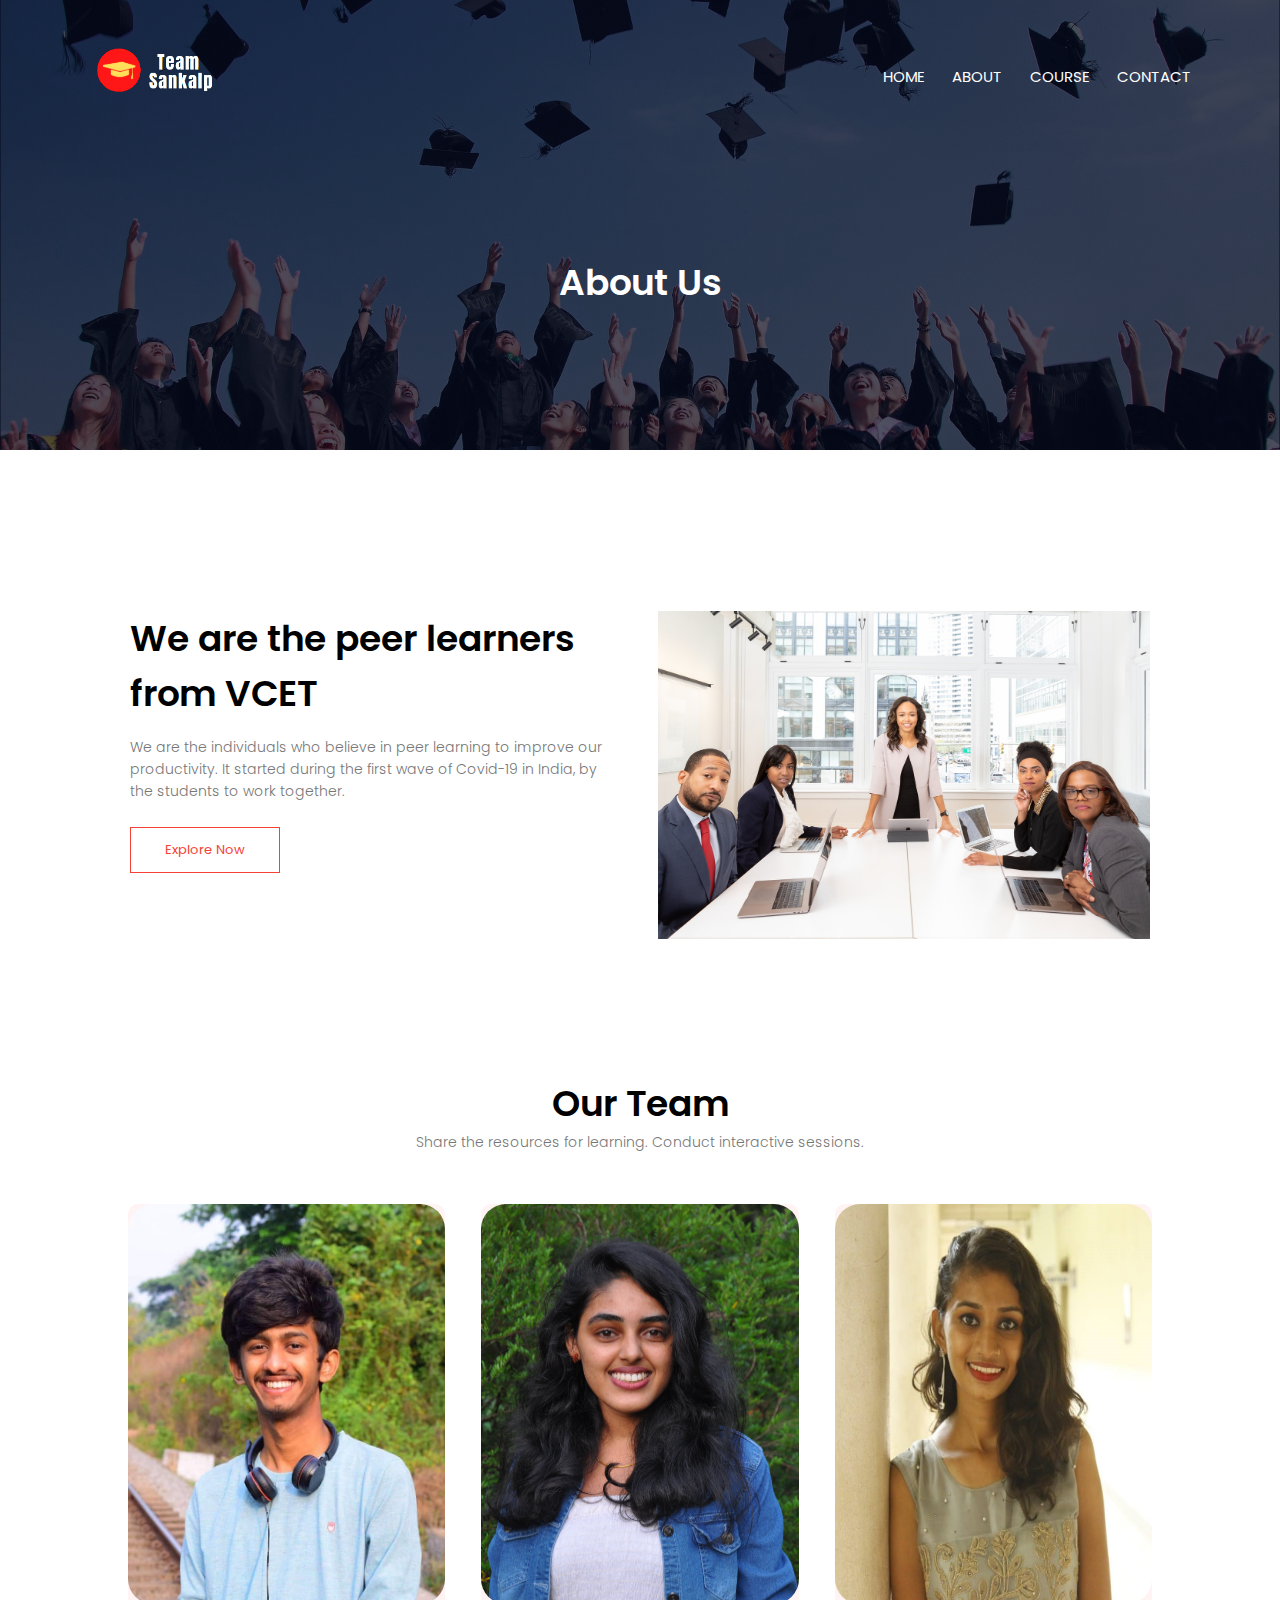
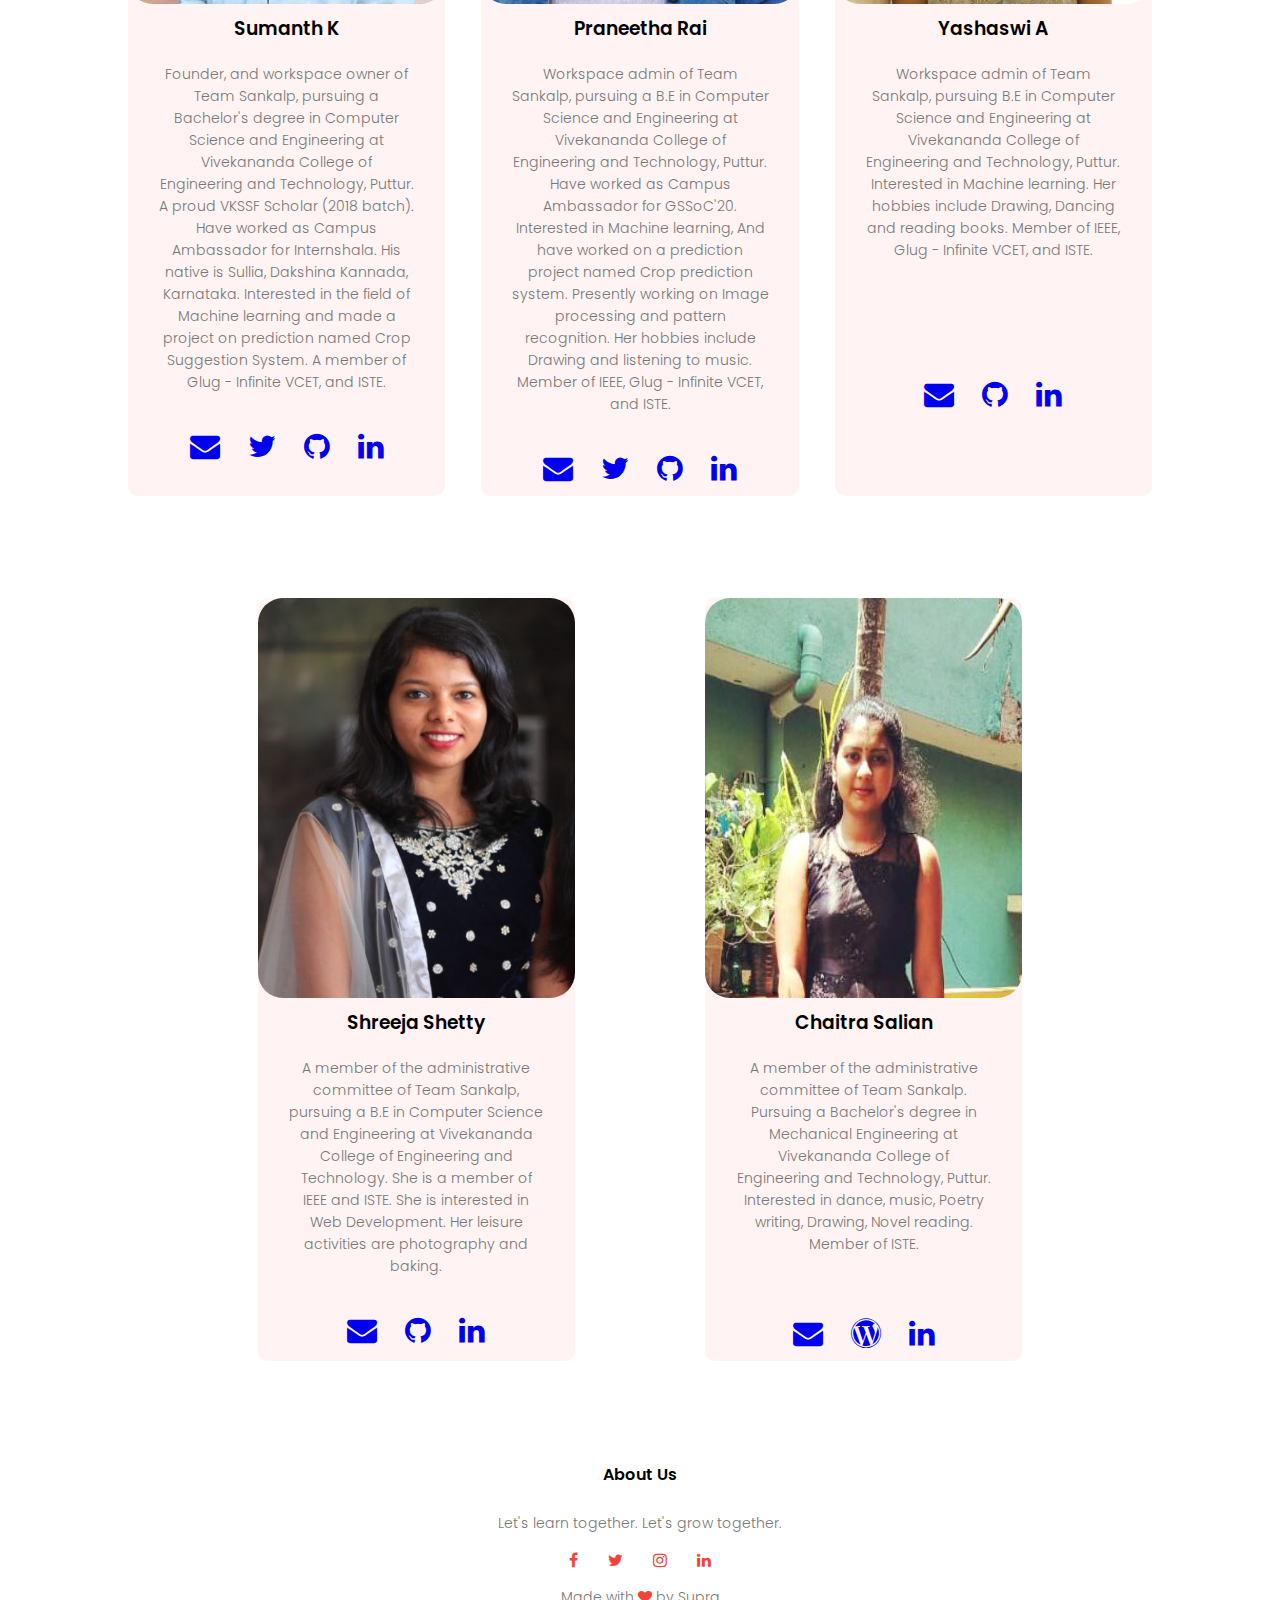
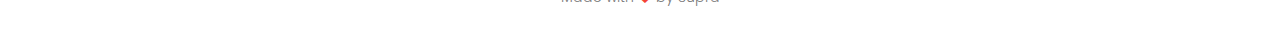
==== about.html @ 12d0a834 "Project" ====
<!DOCTYPE html>
<html lang="en">
<head>
    <meta charset="utf-8">
    <meta name="viewport" content="with=device-width, initial-scale=1.0">
    <title>About | Team Sankalp</title>
    <link rel="shortcut icon" type="image/jpg" href="images/sankalp_logo.jpg" />
    <link rel="stylesheet" href="style.css">
    <link rel="preconnect" href="https://fonts.gstatic.com">
    <link href="https://fonts.googleapis.com/css2?family=Poppins:ital,wght@0,600;1,200;1,300;1,500&display=swap" rel="stylesheet">
    <link rel="stylesheet" href="https://cdnjs.cloudflare.com/ajax/libs/font-awesome/4.7.0/css/font-awesome.min.css">
</head>
<body style="width:100%">
    <section class="sub-header">
        <nav>
            <a href="index.html"><img src="images/Team_Sankalp_logo.png" /></a>
            <div class="nav-links" id="navLinks">
                <i class="fa fa-times" onclick="hideMenu()"></i>
                <ul>
                    <li><a href="index.html">HOME</a></li>
                    <li><a href="about.html">ABOUT</a></li>
                    <li><a href="course.html">COURSE</a></li>
                    <li><a href="contact.html">CONTACT</a></li>
                </ul>

            </div>
            <i class="fa fa-bars" onclick="showMenu()"></i>
        </nav>
        <h1>About Us </h1>

    </section>

    <!-----About us content----->
    <section class="about-us">

        <div class="row">
            <div class="about-col">
                <h1>We are  the peer learners from VCET</h1>
                <p>
                    We are the individuals who believe in peer learning
                    to improve our productivity. It started during the
                    first wave of Covid-19 in India, by the students to work together.
                </p>
                <a href="" class="hero-btn red-btn">Explore Now</a>
            </div>
            <div class="about-col">
                <img src="images/about.jpg">
            </div>
        </div>
    </section>

    <section class="team">
        <h1> Our Team</h1>
        <p>Share the resources for learning. Conduct interactive sessions.</p>
        <div class="row">
            <div class="team-col">
                <img src="images/SumanthK.jpg" alt="Sumanth K image">
                <div class="layer">
                    <h3>SUMANTH K</h3>
                </div>
                <h3>Sumanth K</h3>
                <p>
                    Founder, and workspace owner of Team Sankalp,
                    pursuing a Bachelor's degree in Computer Science and Engineering
                    at Vivekananda College of Engineering and Technology, Puttur.
                    A proud VKSSF Scholar (2018 batch).
                    Have worked as Campus Ambassador for Internshala.
                    His native is Sullia, Dakshina Kannada, Karnataka.
                    Interested in the field of Machine learning and made a project
                    on prediction named Crop Suggestion System.
                    A member of Glug - Infinite VCET, and ISTE.
                </p>
                <div class="handles">
                    <ul>
                        <li><a href="mailto: sumanthsubramanya@gmail.com" target="_blank"><i class="fa fa-envelope fa-2x"></i> </a></li>
                        <li><a href="https://twitter.com/Sumanth2905/" target="_blank"><i class="fa fa-twitter fa-2x"></i></a></li>
                        <li><a href="https://github.com/Sumanth2905/" target="_blank"><i class="fa fa-github fa-2x"></i></a></li>
                        <li><a href="https://www.linkedin.com/in/sumanthkodiyalbail/" target="_blank"><i class="fa fa-linkedin fa-2x"></i></a></li>
                    </ul>
                </div>
            </div>
            <div class="team-col">
                <div>
                    <img src="images/Praneetha.jpg" alt="Praneetha Rai image">
                    <div class="layer">
                        <h3>Praneetha Rai</h3>
                    </div>
                    <h3>Praneetha Rai</h3>
                    <p>
                        Workspace admin of Team Sankalp, pursuing a B.E in Computer Science and Engineering
                        at Vivekananda College of Engineering and Technology, Puttur. Have worked as Campus Ambassador
                        for GSSoC'20. Interested in Machine learning, And have worked on a prediction project named Crop prediction system.
                        Presently working on Image processing and pattern recognition. Her hobbies include Drawing and listening to music.
                        Member of IEEE, Glug - Infinite VCET, and ISTE.
                    </p>
                </div>
                <div class="handles">
                    <ul>
                        <li><a href="mailto: praneetharai736@gmail.com" target="_blank"><i class="fa fa-envelope fa-2x"></i> </a></li>
                        <li><a href="https://twitter.com/pranita736" target="_blank"><i class="fa fa-twitter fa-2x"></i></a></li>
                        <li><a href="https://github.com/pranita736/" target="_blank"><i class="fa fa-github fa-2x"></i></a></li>
                        <li><a href="https://www.linkedin.com/in/praneetha-rai-b2b488184/" target="_blank"><i class="fa fa-linkedin fa-2x"></i></a></li>
                    </ul>
                </div>
            </div>
            <div class="team-col">
                <img src="images/Yashaswi.jpg" alt="Yashaswi A image">
                <div class="layer">
                    <h3>YASHASWI A</h3>
                </div>
                <h3>Yashaswi A</h3>
                <p>
                    Workspace admin of Team Sankalp, pursuing B.E in Computer Science and Engineering
                    at Vivekananda College of Engineering and Technology, Puttur.
                    Interested in Machine learning.
                    Her hobbies include Drawing, Dancing and reading books.
                    Member of IEEE, Glug - Infinite VCET, and ISTE.
                </p>
                <div class="handles handle_u3">
                    <ul>
                        <li><a href="mailto: yashadyalu@gmail.com" target="_blank"><i class="fa fa-envelope fa-2x"></i> </a></li>
                        <li><a href="https://github.com/yashaswiadyalu/" target="_blank"><i class="fa fa-github fa-2x"></i></a></li>
                        <li><a href="https://www.linkedin.com/in/yashaswi-adyalu/" target="_blank"><i class="fa fa-linkedin fa-2x"></i></a></li>
                    </ul>
                </div>
            </div>
        </div>
        <div class="row2">
            <div class="team-col2">
                <img src="images/Shreeja.jpg" alt="Shreeja Shetty image">
                <div class="layer">
                    <h3>SHREEJA SHETTY</h3>
                </div>
                <h3>Shreeja Shetty</h3>
                <p>
                    A member of the administrative committee of Team Sankalp,
                    pursuing a B.E in Computer Science and Engineering at
                    Vivekananda College of Engineering and Technology. She is a member of
                    IEEE and ISTE. She is interested in Web Development.
                    Her leisure activities are photography and baking.
                </p>
                <div class="handles">
                    <ul>
                        <li><a href="mailto: shreejashetty1@gmail.com" target="_blank"><i class="fa fa-envelope fa-2x"></i> </a></li>
                        <li><a href="https://github.com/shreejashetty/" target="_blank"><i class="fa fa-github fa-2x"></i></a></li>
                        <li><a href="https://www.linkedin.com/in/shreeja-shetty/" target="_blank"><i class="fa fa-linkedin fa-2x"></i></a></li>
                    </ul>
                </div>
            </div>
            <div class="team-col2">
                <img src="images/Chaitra Salian.jpg" alt="Chaitra Salian image">
                <div class="layer">
                    <h3>CHAITRA SALIAN</h3>
                </div>
                <h3>Chaitra Salian</h3>
                <p>
                    A member of the administrative committee of Team Sankalp.
                    Pursuing a Bachelor's degree in Mechanical Engineering at
                    Vivekananda College of Engineering and Technology, Puttur.
                    Interested in dance, music, Poetry writing, Drawing, Novel reading.
                    Member of ISTE.
                </p>
                <div class="handles handle_u5">
                    <ul>
                        <li><a href="mailto: chaithrasalian330@gmail.com" target="_blank"><i class="fa fa-envelope fa-2x"></i> </a></li>
                        <li><a href="https://salianliteupblog.home.blog/" target="_blank"><i class="fa fa-wordpress fa-2x"></i></a></li>
                        <li><a href="https://www.linkedin.com/in/chaithra-salian-a57796191/" target="_blank"><i class="fa fa-linkedin fa-2x"></i></a></li>
                    </ul>
                </div>
            </div>
        </div>
    </section>
    <button onclick="topFunction()" id="myBtn" title="Go to top">
        <i class="fa fa-arrow-up fa-lg"></i>
    </button>
    <!----Footer----->
    <section class="footer">
        <h4>About Us</h4>
        <p>
            Let's learn together.
            Let's grow together.
        </p>
        <div class="icons">
            <i class="fa fa-facebook"></i>
            <i class="fa fa-twitter"></i>
            <i class="fa fa-instagram"></i>
            <i class="fa fa-linkedin"></i>
        </div>
        <p> Made with <i class="fa fa-heart"></i> by Supra</p>
    </section>
    
    <script src="script.js"> </script>
</body>
</html>
---- style.css ----
* {
    margin: 0;
    padding: 0;
    font-family: 'Poppins', sans-serif;
}
/*---------------Header---------------------*/
.header {
    min-height: 100vh;
    width: 100%;
    background-image: linear-gradient(rgba(4,9,30,0.7),rgba(4,9,30,0.7)), url(images/homepage.jpg);
    background-position: center;
    background-size: cover;
    position: relative;
}
/*------------Navigation bar-----------------*/
nav {
    display: flex;
    padding: 2% 6%;
    justify-content: space-between;
    align-items: center;
}

nav img {
    width: 150px;
}

.nav-links {
    flex: 1;
    text-align: right;
}

.nav-links ul li {
    list-style: none;
    display: inline-block;
    padding: 8px 12px;
    position: relative;
}

.nav-links ul li a {
    color: #ffffff;
    text-decoration: none;
    font-size: 15px;
}

.nav-links ul li::after {
    content: '';
    width: 0%;
    height: 2px;
    background: #f44336;
    display: block;
    margin: auto;
    transition: 0.5s;
}

.nav-links ul li:hover::after {
    width: 100%;
}

/*--------------------------------------------------------------------*/
.text-box {
    color: #fff;
    position: absolute;
    top: 50%;
    left: 50%;
    transform: translate(-50%,-50%);
    text-align: center;
}

.text-box h1 {
    font-size: 62px;
}

.text-box p {
    margin: 10px 0 40px;
    font-size: 15px;
    color: #fff;
}
/*-------------------------------------------*/

/*-----------------Button--------------------------*/
.hero-btn {
    display: inline-block;
    text-decoration: none;
    color: #fff;
    border: 1px solid #fff;
    padding: 12px 34px;
    font-size: 13px;
    background: transparent;
    position: relative;
    cursor: pointer;
}

.hero-btn:hover {
    border: 1px solid #f44336;
    background: #f44336;
    transition: 1s;
}

nav .fa {
    display: none;
}

/*------------Scoll bar------------------*/
/* width */
::-webkit-scrollbar {
    width: 15px;
}

/* Track */
::-webkit-scrollbar-track {
    box-shadow: inset 0 0 5px grey;
    border-radius: 10px;
}

/* Handle */
::-webkit-scrollbar-thumb {
    background: red;
    border-radius: 10px;
}

/* Handle on hover */
::-webkit-scrollbar-thumb:hover {
    background: #b30000;
}

@media(max-width:700px) {
    .text-box h1 {
        font-size: 20px;
    }

    .nav-links ul li {
        display: block;
    }

    .nav-links {
        position: fixed;
        background: #f44336;
        height: 100vh;
        width: 200px;
        top: 0;
        right: -200px;
        text-align: left;
        z-index: 2;
        transition: 1s;
    }

    nav .fa {
        display: block;
        color: #fff;
        margin: 10px;
        font-size: 22px;
        cursor: pointer;
    }

    .nav-links ul {
        padding: 30px;
    }
}

/*--------------- Course -----------------*/
.course {
    width: 80%;
    margin: auto;
    text-align: center;
    padding-top: 50px;
}

h1 {
    font-size: 36px;
    font-weight: 600;
}

p {
    color: #777;
    font-size: 14px;
    font-weight: 300;
    line-height: 22px;
}

.row {
    margin-top: 5%;
    display: flex;
    justify-content: space-between;
}

.course-col {
    flex-basis: 31%;
    background: #fff3f3;
    border-radius: 10px;
    margin-bottom: 5%;
    padding: 10px;
    box-sizing: border-box;
    transition: 0.5s;
}

h3 {
    text-align: center;
    font-weight: 600;
    margin: 10px 0;
}

.course-col:hover {
    box-shadow: 0 0 20px 0px rgba(0,0,0,0.2);
}

@media(max-width:700px) {
    .row {
        flex-direction: column;
    }
}
/*--------------------------Team---------------------*/
.team {
    width: 80%;
    margin: auto;
    text-align: center;
    padding-top: 50px;
}

h1 {
    font-size: 36px;
    font-weight: 600;
}

p {
    color: #777;
    font-size: 14px;
    font-weight: 300;
    line-height: 22px;
}

.row {
    margin-top: 5%;
    display: flex;
    justify-content: space-between;
}

.row2 {
    margin-top: 5%;
    display: flex;
    justify-content: space-evenly;
    /*padding-bottom: 50px;*/
}

.team-col {
    flex-basis: 31%;
    background: #fff3f3;
    border-radius: 10px;
    margin-bottom: 5%;
    padding: 0;
    box-sizing: border-box;
    position: relative;
    overflow: hidden;
    transition: 0.5s;
}

.team-col2 {
    flex-basis: 31%;
    background: #fff3f3;
    border-radius: 10px;
    margin-bottom: 5%;
    padding: 0;
    box-sizing: border-box;
    position: relative;
    overflow: hidden;
    transition: 0.5s;
}
.team-col img{
    height: 400px;
    border-radius: 25px;
    display: block;
    width: 100%;
}
.team-col2 img {
    height: 400px;
    border-radius: 25px;
    display: block;
    width: 100%;
}
h3 {
    text-align: center;
    font-weight: 600;
    margin: 10px 0;
}

.team-col:hover {
    box-shadow: 0 0 20px 0px rgba(0,0,0,0.2);
}

.team-col2:hover {
    box-shadow: 0 0 20px 0px rgba(0,0,0,0.2);
}

@media(max-width:700px) {
    .row {
        flex-direction: column;
    }

    .row2 {
        flex-direction: column;
    }
}

/*------------------------------------*/

.team-col p {
    padding: 30px;
    padding-top: 10px;
}

.team-col2 p {
    padding: 30px;
    padding-top: 10px;
}

.layer {
    background: transparent;
    height: 100%;
    width: 100%;
    position: absolute;
    top: 0;
    left: 0;
    transition: 0.5s;
}

.layer:hover {
    background: rgba(226,0,0,0.7);
}

.layer h3 {
    width: 100%;
    font-weight: 500;
    color: transparent;
    font-size: 26px;
    bottom: 0;
    left: 50%;
    transform: translateX(-50%);
    position: absolute;
    transition: 0.5s;
}

.layer:hover h3 {
    bottom: 49%;
    color: white;
    opacity: 1;
}

.handle_u3 {
    padding-top: 80px;
}

.handle_u5 {
    padding-top: 25px;
}

@media(max-width:700px) {
    .handle_u3 {
        padding-top: 0;
    }

    .handle_user5 {
        padding-top: 0;
    }
}

.facilities {
    width: 80%;
    margin: auto;
    text-align: center;
    padding-top: 50px;
}

.facilities-col {
    flex-basis: 31%;
    border-radius: 10px;
    margin-bottom: 5%;
    text-align: left;
}

.facilities-col img {
    width: 100%;
    border-radius: 10px;
}

.facilities-col p {
    padding: 0;
}

.facilities-col h3 {
    margin-top: 16px;
    margin-bottom: 15px;
    text-align: left;
}

/*---------testimonials--------*/

.testimonials {
    width: 80%;
    margin: auto;
    padding-top: 50px;
    text-align: center;
}

.testimonial-col {
    flex-basis: 44%;
    border-radius: 10px;
    margin-bottom: 5%;
    text-align: left;
    background: #fff3f3;
    padding: 25px;
    cursor: pointer;
    display: flex;
}

.testimonial-col img {
    height: 80px;
    margin-left: 5px;
    margin-right: 30px;
    border-radius: 50px;
}

.testimonial-col p {
    padding: 0;
}

.testimonial-col h3 {
    margin-top: 15px;
    text-align: left;
}

.testimonial-col .fa {
    color: #f44336;
}

@media(max-width: 700px) {
    .testimonial-col img {
        margin-left: 0px;
        margin-right: 15px;
    }
}

/*----- call to action------*/

.cta {
    margin: 100px auto;
    width: 80%;
    background-image: linear-gradient(rgba(0,0,0,0.7),rgba(0,0,0,0.7)),url(images/banner2.jpg);
    background-position: center;
    background-size: cover;
    border-radius: 10px;
    text-align: center;
    padding: 100px 0;
}

.cta {
    color: #fff;
    margin-bottom: 40px;
    padding: 0;
}

@media(max-width: 700px) {
    .cta h1 {
        font-size: 24px;
    }
}

/*------ Footer -------*/
.footer {
    width: 100%;
    text-align: center;
    padding: 30px 0;
}

.footer h4 {
    margin-bottom: 25px;
    margin-top: 20px;
    font-weight: 600;
}

.icons .fa {
    color: #f44336;
    margin: 0 13px;
    cursor: pointer;
    padding: 18px 0;
}

.fa-heart {
    color: #f44336;
}

/*------About Us Page--------*/
.sub-header {
    height: 50vh;
    width: 100%;
    background-image: linear-gradient(rgba(4,9,30,0.7),rgba(4,9,30,0.7)),url(images/background.jpg);
    background-position: center;
    background-size: cover;
    text-align: center;
    color: #fff;
}

.sub-header h1 {
    margin-top: 100px;
}

.about-us {
    width: 80%;
    margin: auto;
    padding-top: 80px;
    padding-bottom: 50px;
}

.about-col {
    flex-basis: 48%;
    padding: 30px 2px;
}

.about-col img {
    width: 100%;
}

.about-col h1 {
    padding-top: 0;
}

.about-col p {
    padding: 15px 0 25px;
}

.red-btn {
    border: 1px solid #f44336;
    background: transparent;
    color: #f44336;
}

.red-btn:hover {
    color: #fff;
}

/*--------Social media handles-----------*/
.handles {
    flex: 1;
    text-align: center;
}

.handles ul {
    vertical-align: bottom;
}

.handles ul li {
    list-style: none;
    display: inline-block;
    padding: 8px 12px;
    position: relative;
}

.handles ul li a {
    text-decoration: none;
    font-size: 15px;
}

.handles ul li::after {
    content: '';
    width: 0%;
    height: 2px;
    background: #f44336;
    display: block;
    margin: auto;
    transition: 0.5s;
    }

.handles ul li:hover::after {
    width: 100%;
}

/*--------------contact us page-------------*/
.location {
    width: 80%;
    margin: auto;
    padding: 80px 0;
}

.location iframe {
    width: 100%;
}

.contact-us {
    width: 80%;
    margin: auto;
}

.contact-col {
    flex-basis: 32%;
    margin-bottom: 30px;
}

.contavt-col div {
    display: flex;
    align-items: center;
    margin-bottom: 40px;
}

.contact-col div .fa {
    font-size: 28px;
    color: #f44336;
    margin: 10px;
    margin-right: 30px;
}

.contact-col div p {
    padding: 0;
}

.contact-col div h5 {
    font-size: 20px;
    margin-bottom: 5px;
    color: #555;
    font-weight: 400;
}

.contact-col input, .contact-col textarea {
    width: 100%;
    padding: 15px;
    margin-bottom: 17px;
    outline: none;
    border: 1px solid #ccc;
    box-sizing: border-box;
}

#myBtn {
    display: none; /* Hidden by default */
    position: fixed; /* Fixed/sticky position */
    bottom: 20px; /* Place the button at the bottom of the page */
    right: 30px; /* Place the button 30px from the right */
    z-index: 99; /* Make sure it does not overlap */
    border: none; /* Remove borders */
    outline: none; /* Remove outline */
    background-color: red; /* Set a background color */
    color: white; /* Text color */
    cursor: pointer; /* Add a mouse pointer on hover */
    padding: 15px; /* Some padding */
    border-radius: 32px; /* Rounded corners */
    font-size: 18px; /* Increase font size */
}

#myBtn:hover {
    background-color: #555; /* Add a dark-grey background on hover */
}

@media(max-width:700px) {
    #myBtn {
        font-size: 10px;
        border-radius: 75%;
        right: 15px;
    }
}
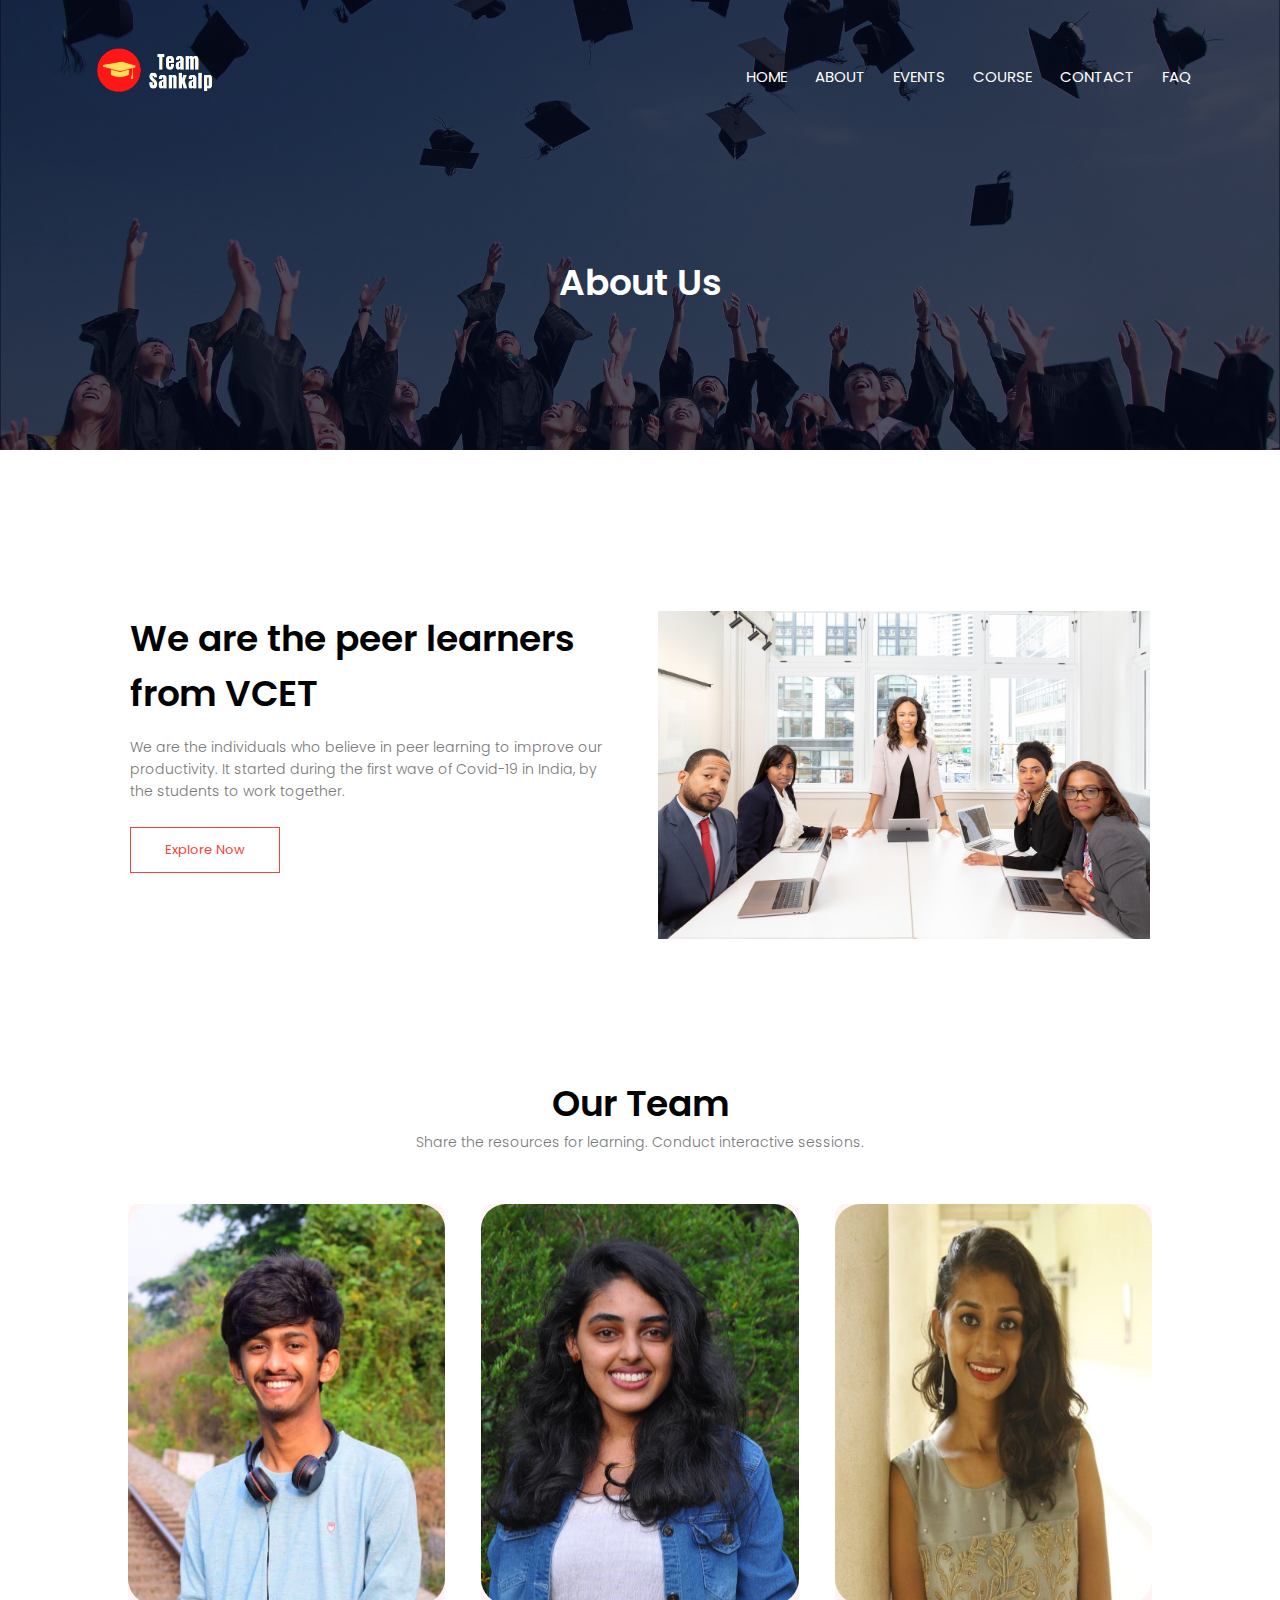
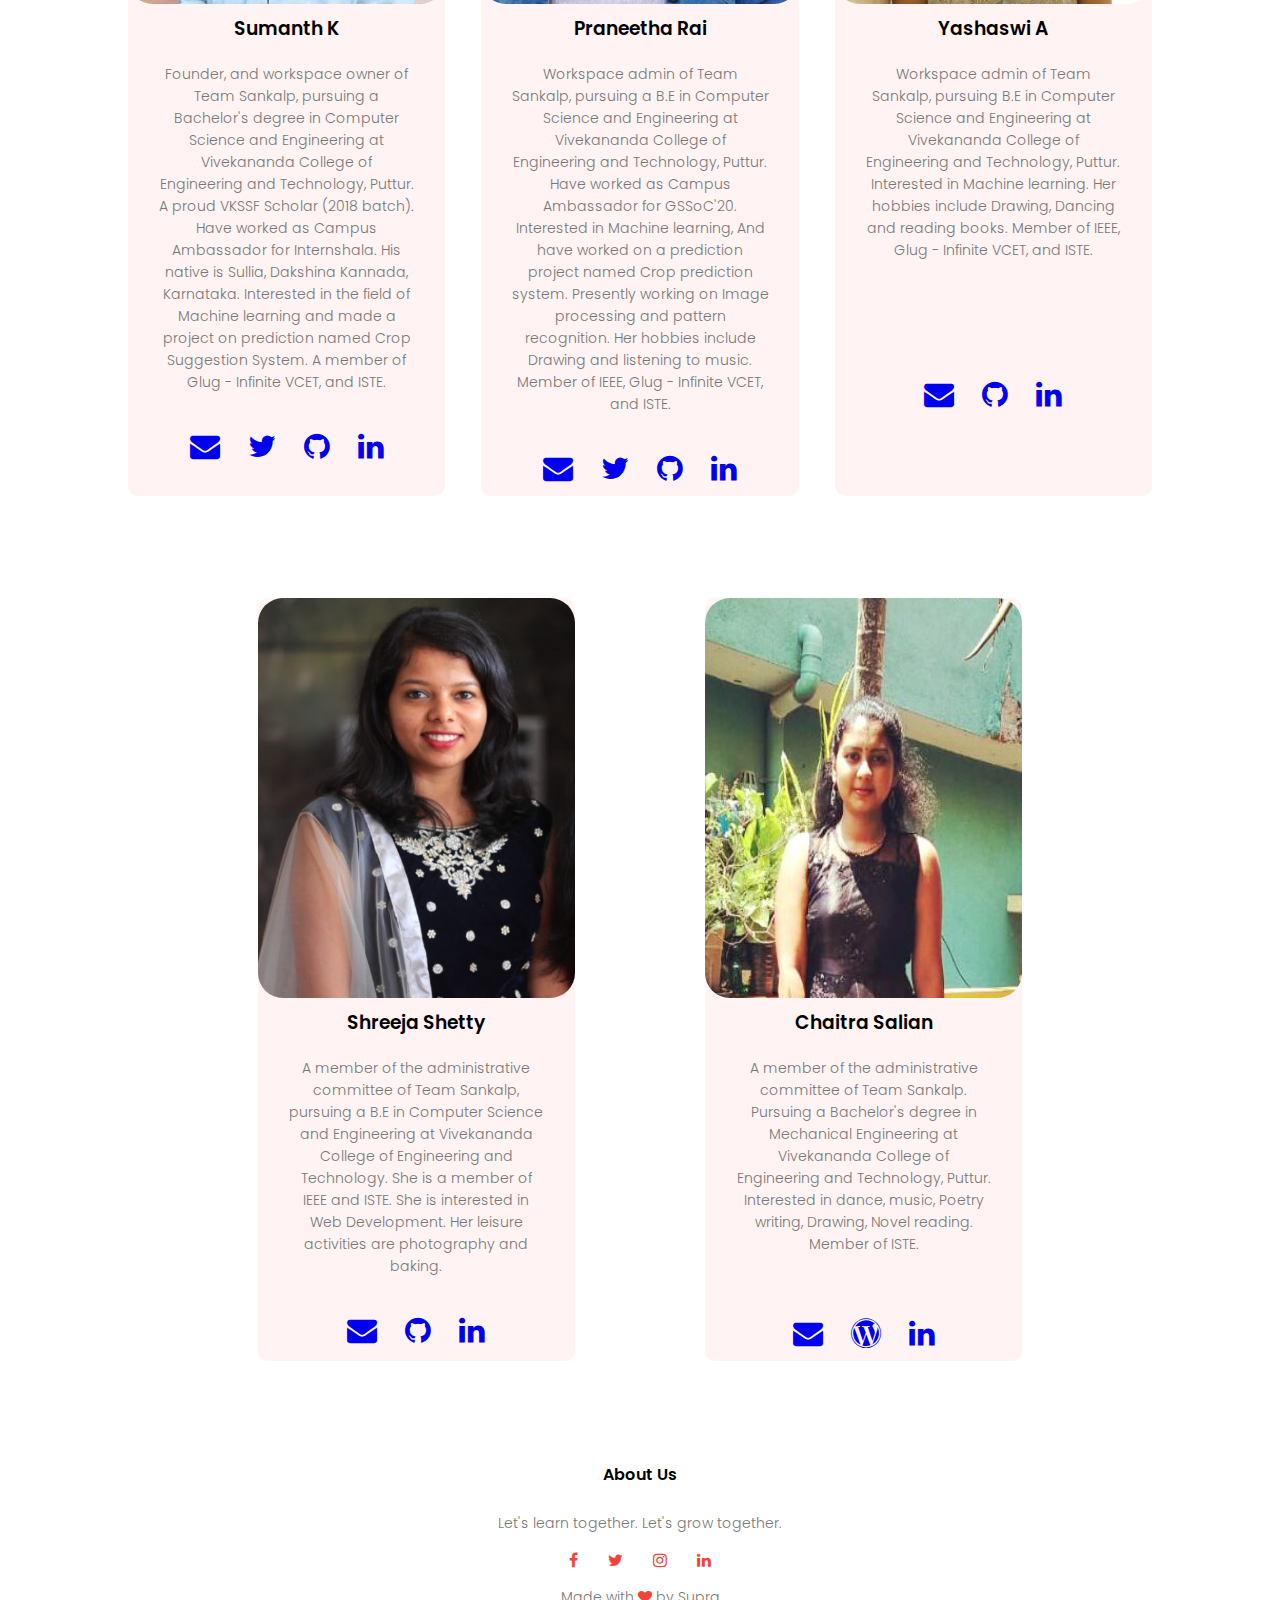
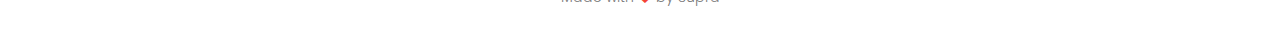
==== commit 9d25bb6f: "Update nav bar" ====
--- a/about.html
+++ b/about.html
@@ -19,8 +19,10 @@
                 <ul>
                     <li><a href="index.html">HOME</a></li>
                     <li><a href="about.html">ABOUT</a></li>
+                    <li><a href="events.html">EVENTS</a></li>
                     <li><a href="course.html">COURSE</a></li>
                     <li><a href="contact.html">CONTACT</a></li>
+                    <li><a href="faq.html">FAQ</a></li>
                 </ul>
 
             </div>
--- a/style.css
+++ b/style.css
@@ -653,3 +653,56 @@
         right: 15px;
     }
 }
+
+/*------------blog-content-----------*/
+
+.blog-content{
+    width: 80%;
+    margin: auto;
+    padding: 60px 0;
+}
+.blog-left{
+    flex-basis: 50%;
+}
+.blog-right{
+    margin-left: 18px;
+    flex-basis: 50%;
+}
+
+.blog-left img {
+    width: 90%;
+    border-radius: 18px;
+    margin: 10px;
+}
+.blog-right img{
+    width: 90%;
+    border-radius: 18px;
+    margin: 10px;
+}
+.blog-left h2{
+    color: #222;
+    font-weight: 600;
+    margin: 30px 0;
+}
+.blog-right h2 {
+    color: #222;
+    font-weight: 600;
+    margin: 30px 0;
+}
+.blog-left p{
+    color: #999;
+    padding: 0;
+    padding-right: 20px;
+}
+.blog-right p {
+    color: #999;
+    padding: 0;
+}
+
+.blog-right h3{
+    background: #f44336;
+    color: #fff;
+    padding: 7px 0;
+    font-size: 16px;
+    margin-bottom: 20px;
+}
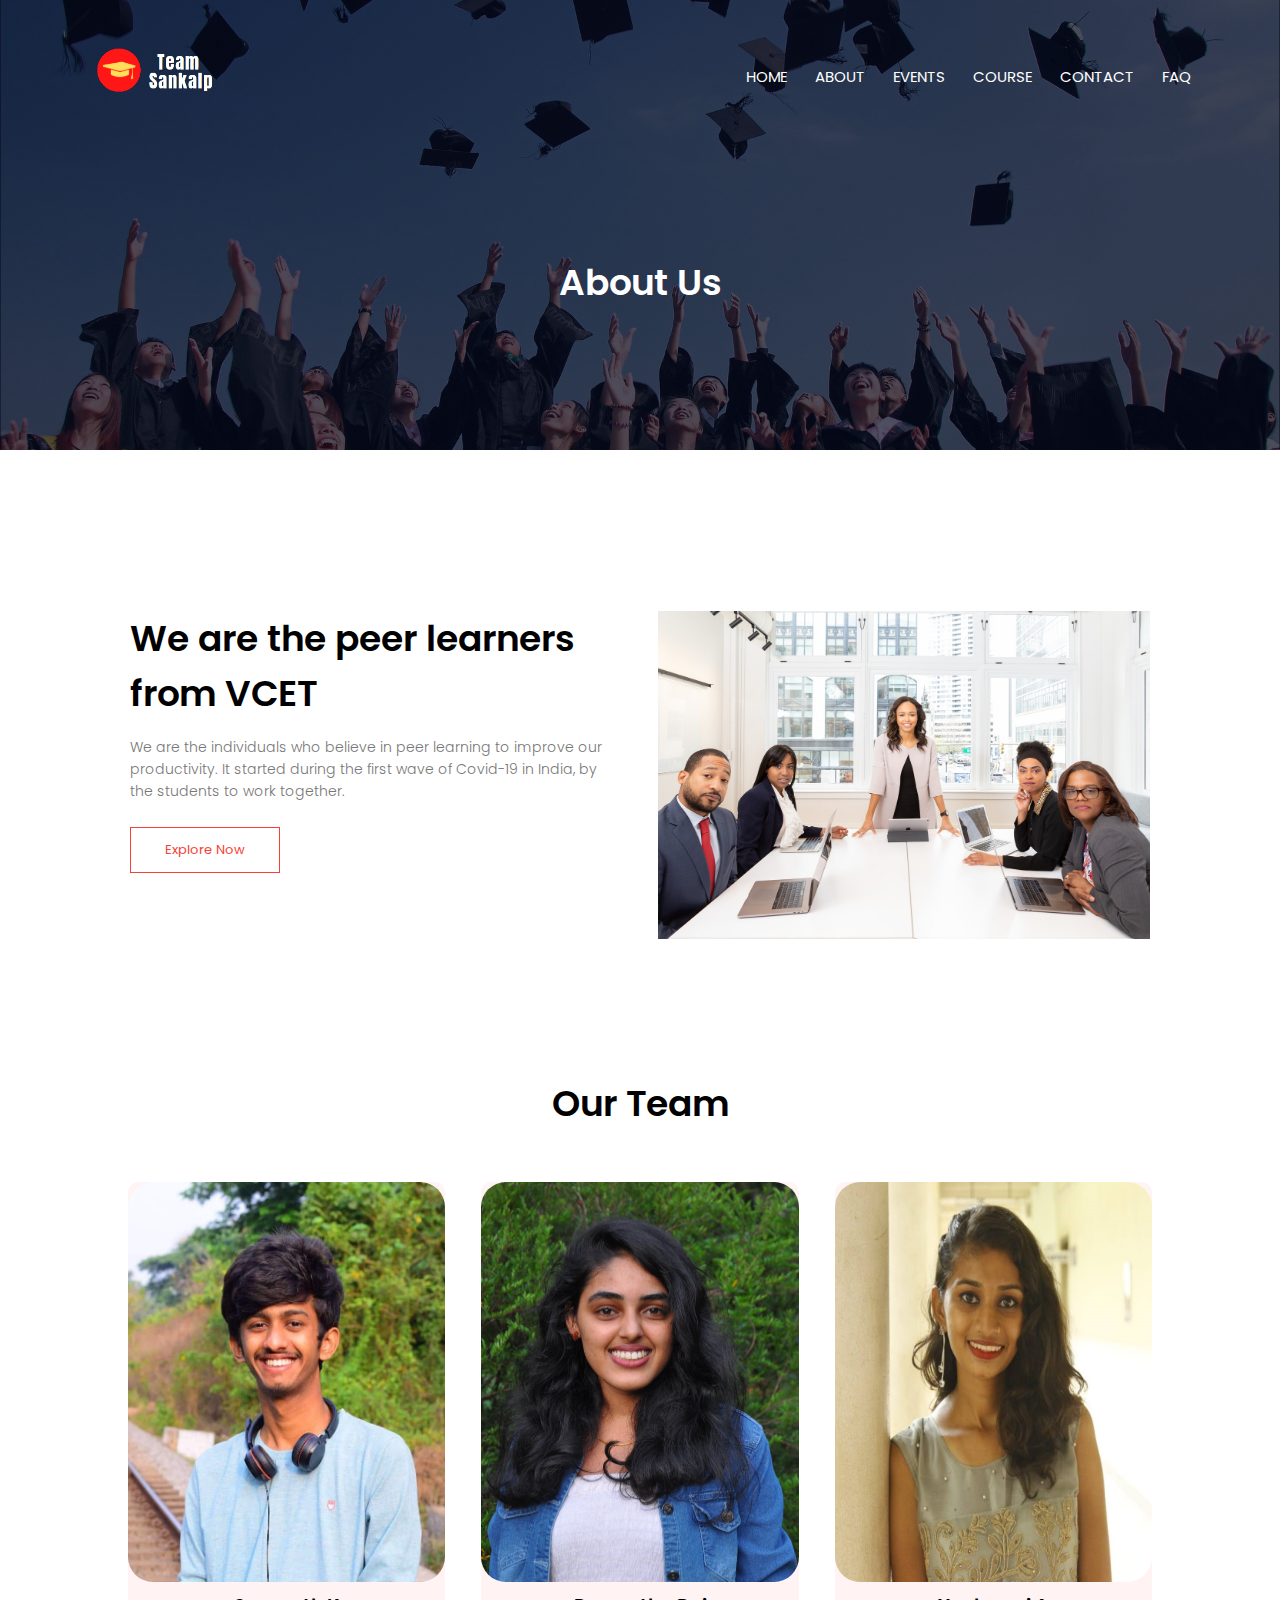
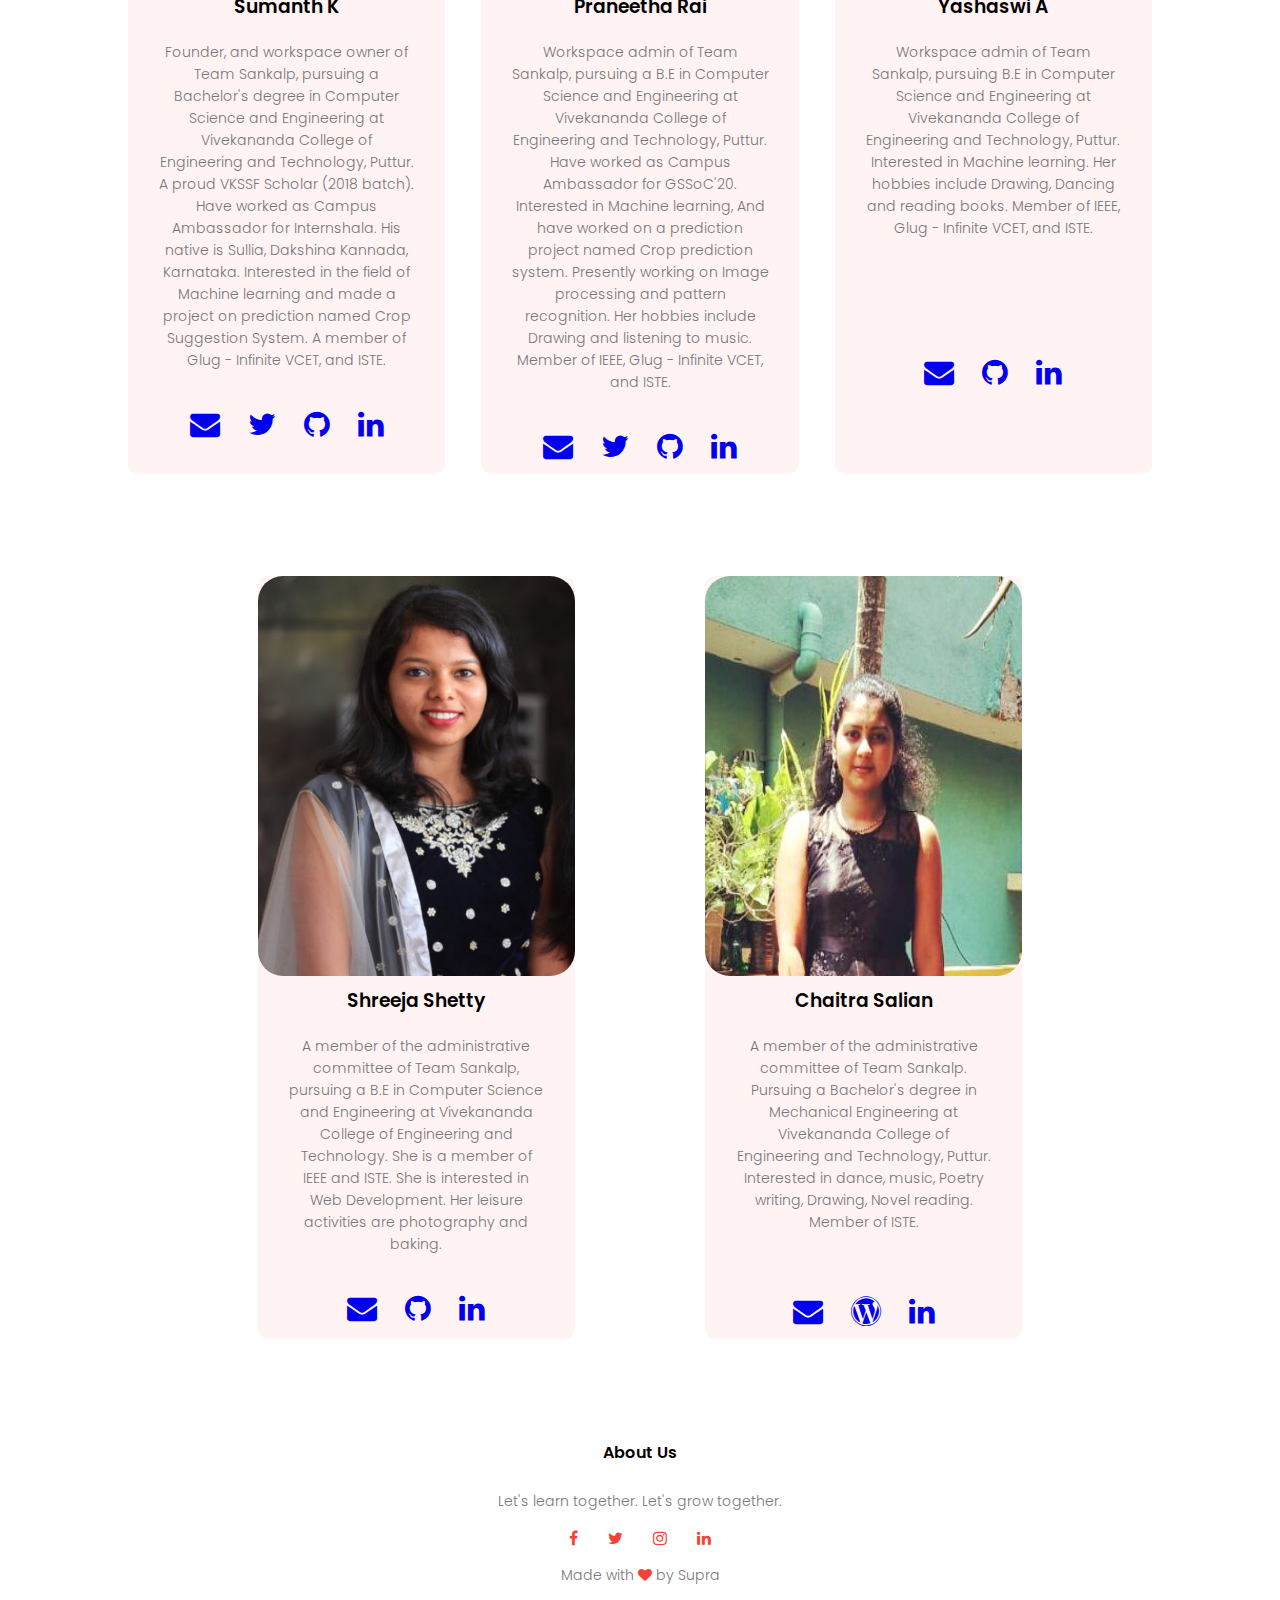
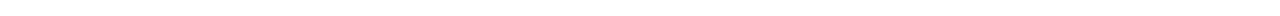
==== commit 41c27d5a: "Update about.html" ====
--- a/about.html
+++ b/about.html
@@ -53,7 +53,7 @@
 
     <section class="team">
         <h1> Our Team</h1>
-        <p>Share the resources for learning. Conduct interactive sessions.</p>
+    
         <div class="row">
             <div class="team-col">
                 <img src="images/SumanthK.jpg" alt="Sumanth K image">
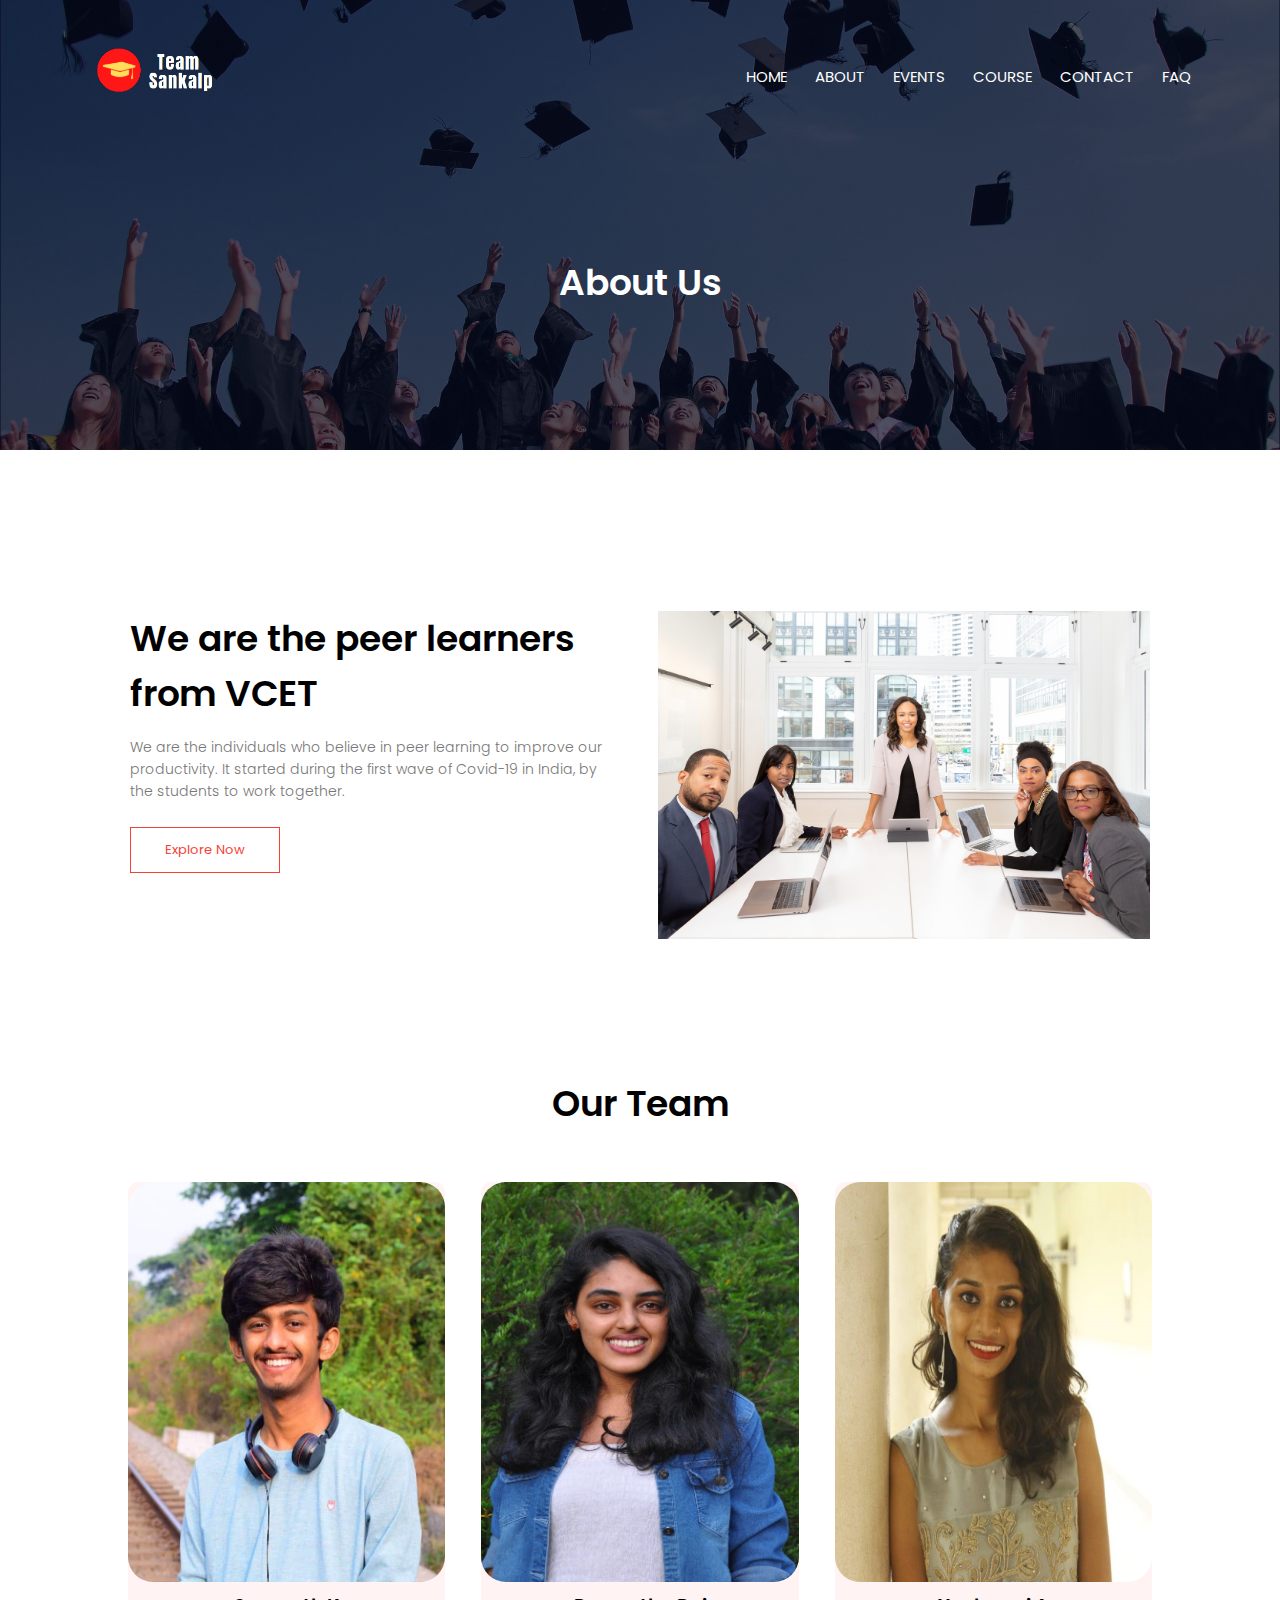
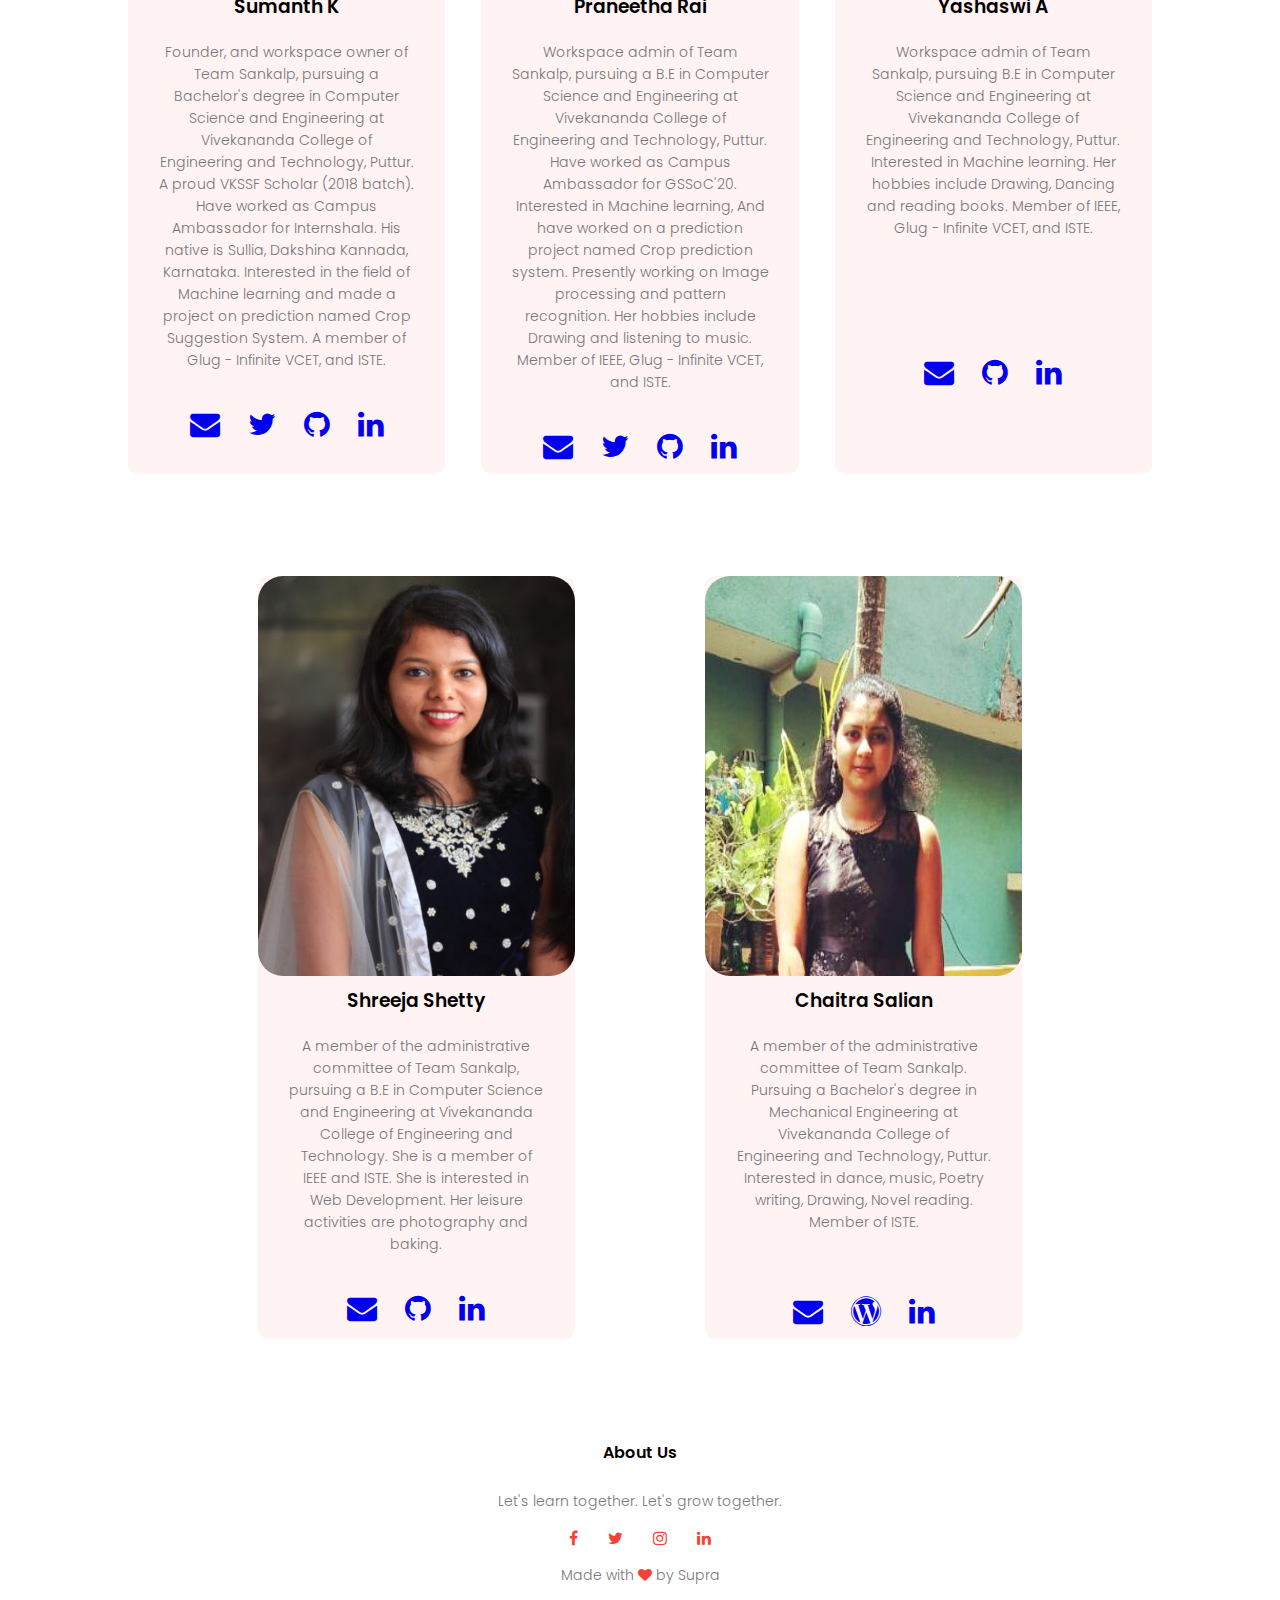
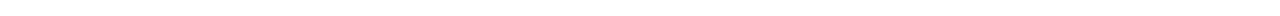
==== commit 335e6b25: "Update about.html" ====
--- a/about.html
+++ b/about.html
@@ -83,7 +83,7 @@
             </div>
             <div class="team-col">
                 <div>
-                    <img src="images/Praneetha.jpg" alt="Praneetha Rai image">
+                    <img src="images/Praneetha Rai.jpg" alt="Praneetha Rai image">
                     <div class="layer">
                         <h3>Praneetha Rai</h3>
                     </div>
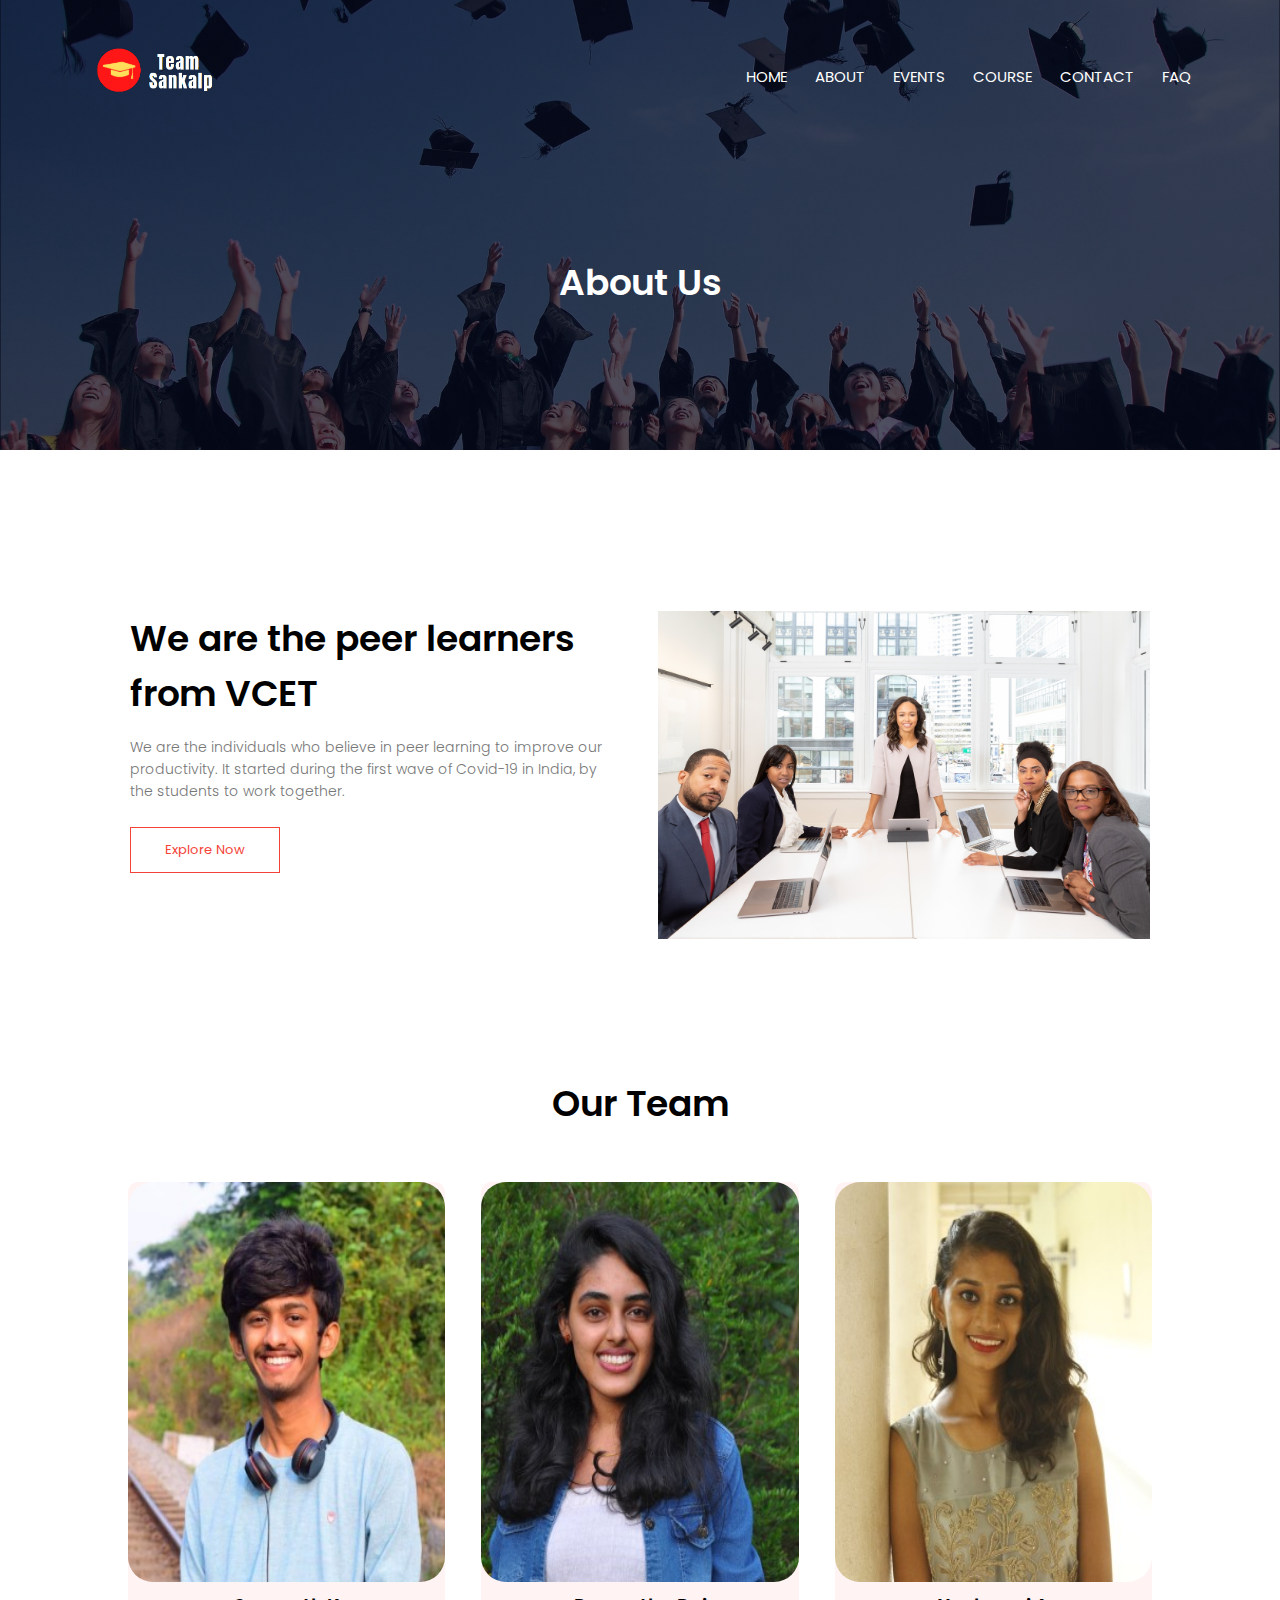
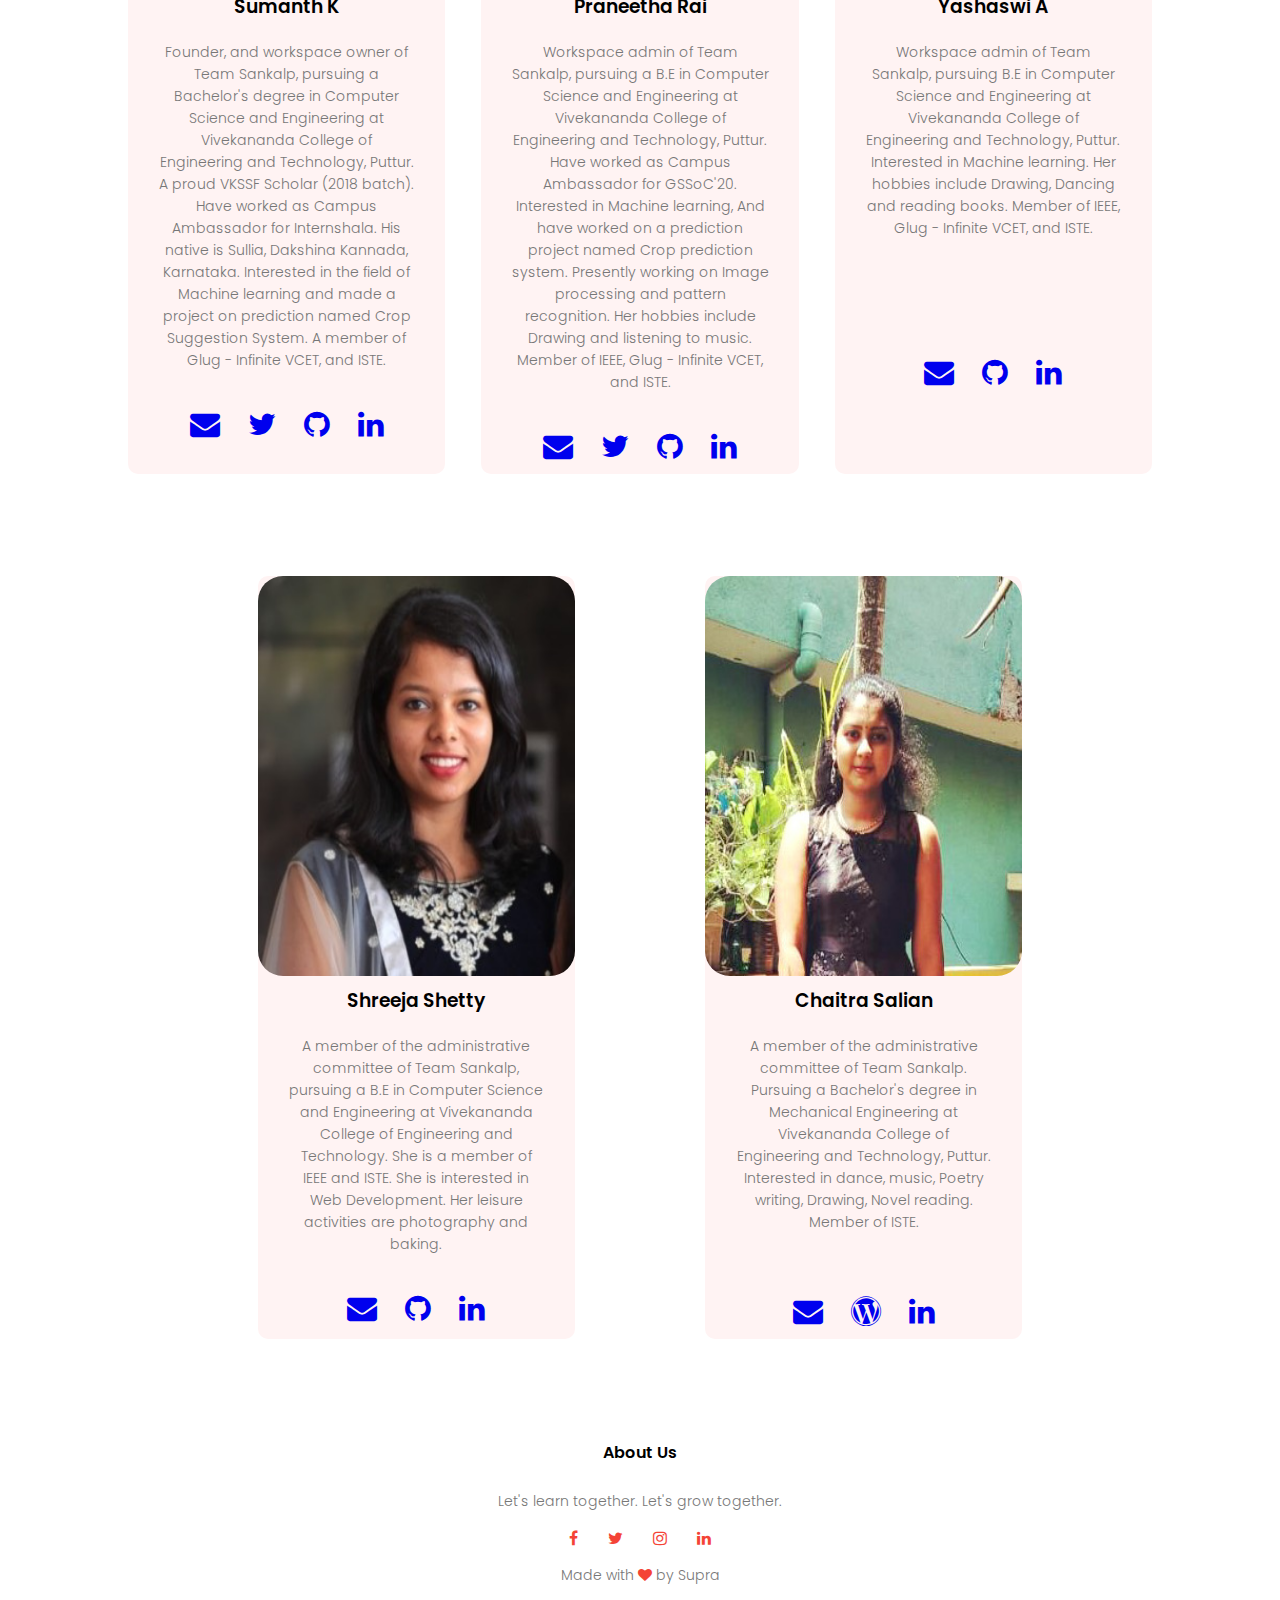
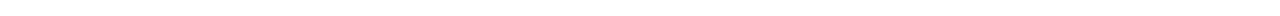
==== commit 821125a3: "Update about.html" ====
--- a/about.html
+++ b/about.html
@@ -83,7 +83,7 @@
             </div>
             <div class="team-col">
                 <div>
-                    <img src="images/Praneetha Rai.jpg" alt="Praneetha Rai image">
+                    <img src="images/Praneetha.jpg" alt="Praneetha Rai image">
                     <div class="layer">
                         <h3>Praneetha Rai</h3>
                     </div>
